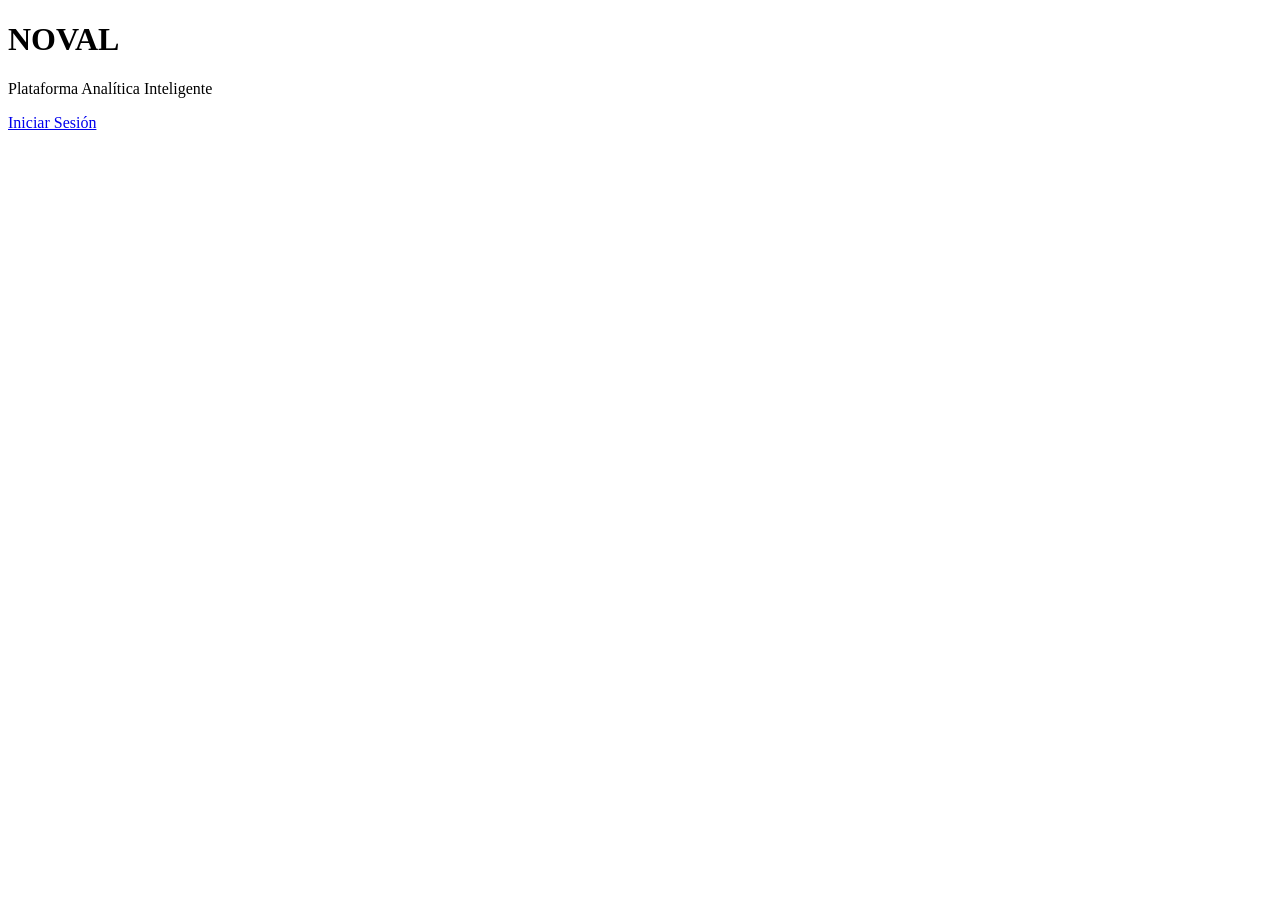
==== index.html @ 5f8e60bc "Add files via upload" ====
<!DOCTYPE html>
<html lang="es">
<head>
<meta charset="UTF-8">
<meta name="viewport" content="width=device-width, initial-scale=1.0">
<title>NOVAL</title>
<link rel="stylesheet" href="css/style.css">
</head>
<body>

<h1>NOVAL</h1>

<p>Plataforma Analítica Inteligente</p>

<a href="login.html">Iniciar Sesión</a>

</body>
</html>
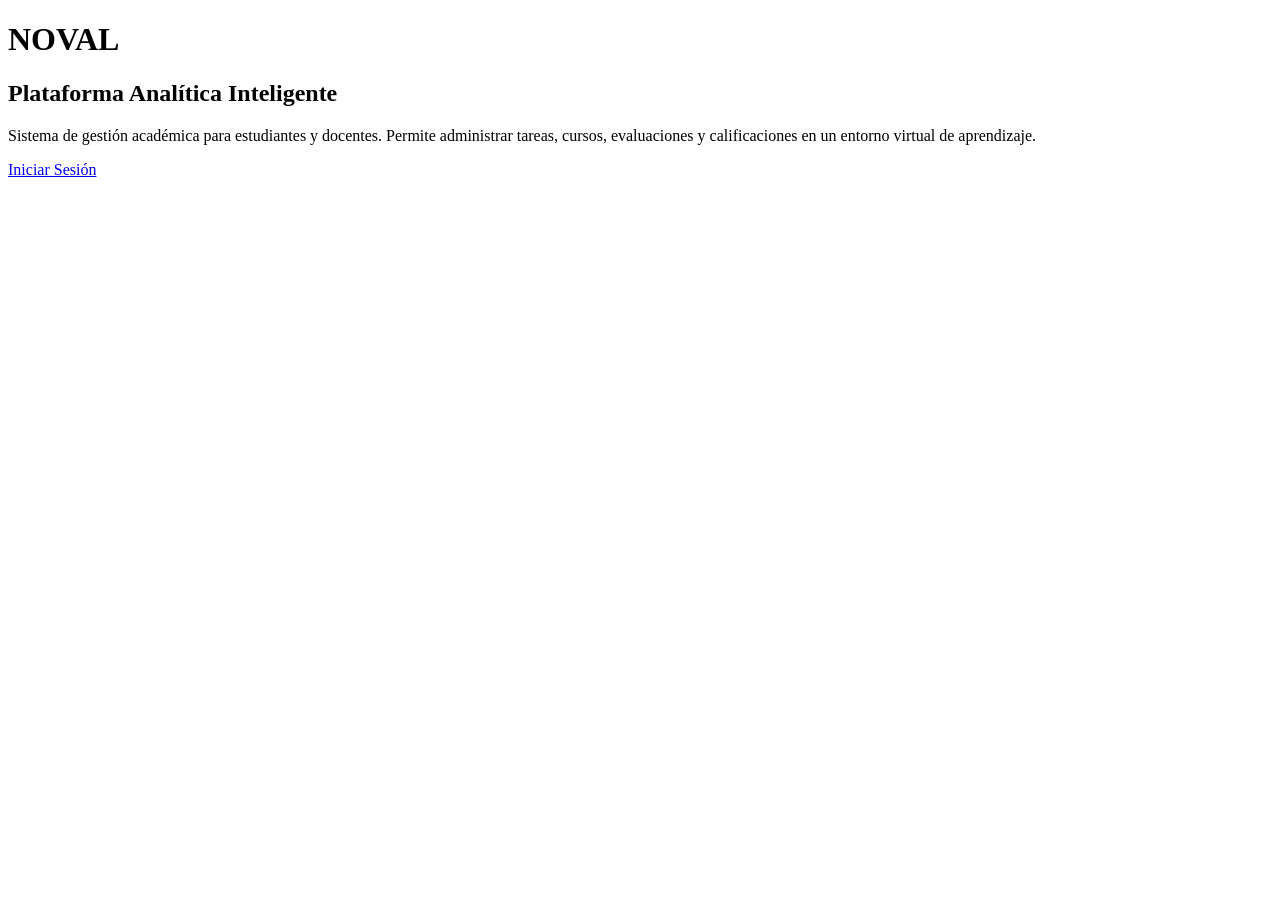
==== commit e01d490c: "Add files via upload" ====
--- a/index.html
+++ b/index.html
@@ -8,11 +8,25 @@
 </head>
 <body>
 
-<h1>NOVAL</h1>
+<div class="container">
 
-<p>Plataforma Analítica Inteligente</p>
+    <div class="navbar">
+        <h1>NOVAL</h1>
+    </div>
 
-<a href="login.html">Iniciar Sesión</a>
+    <div class="card">
+        <h2>Plataforma Analítica Inteligente</h2>
+
+        <p>
+            Sistema de gestión académica para estudiantes y docentes.
+            Permite administrar tareas, cursos, evaluaciones y
+            calificaciones en un entorno virtual de aprendizaje.
+        </p>
+
+        <a href="login.html">Iniciar Sesión</a>
+    </div>
+
+</div>
 
 </body>
 </html>
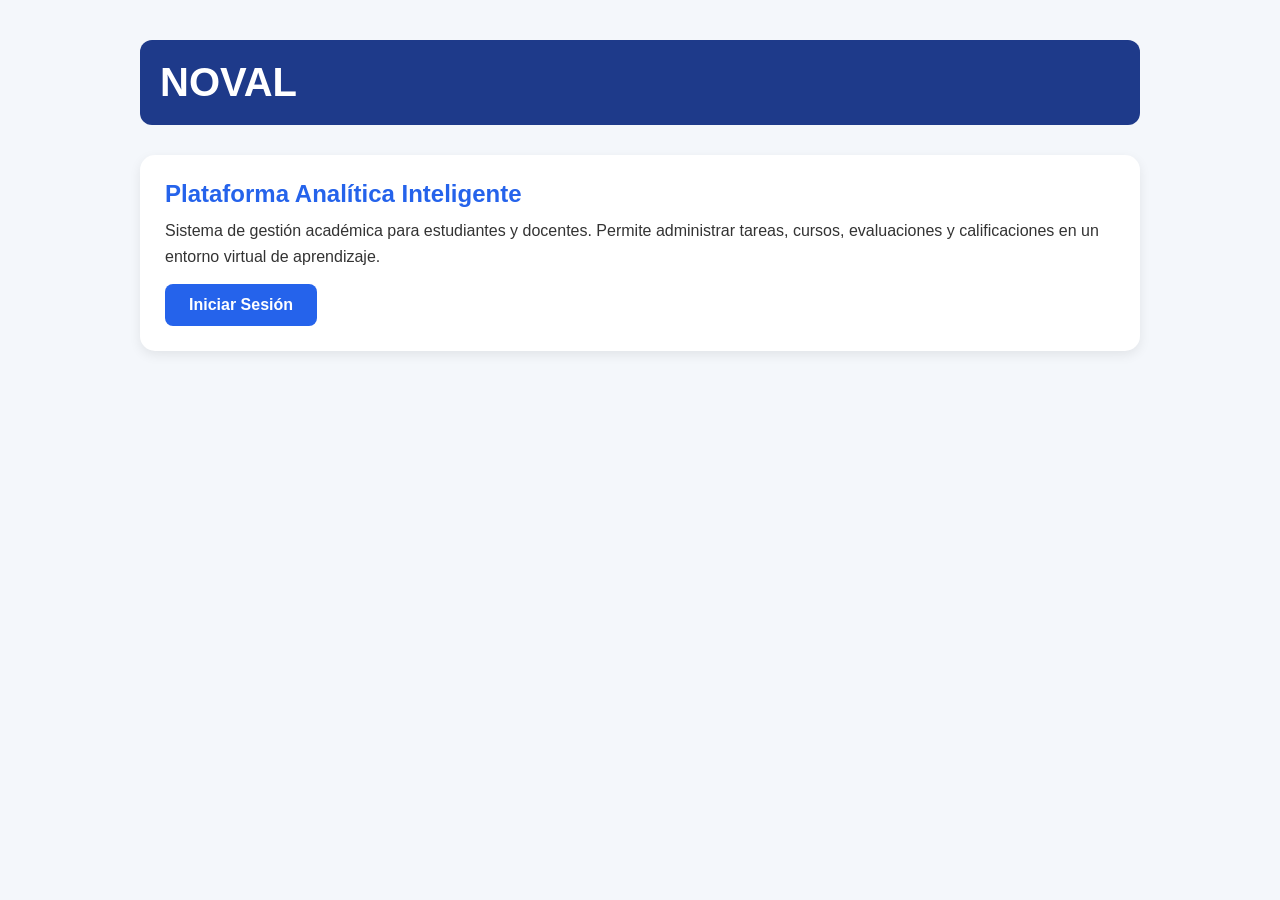
==== commit 18634c95: "Update index.html" ====
--- a/index.html
+++ b/index.html
@@ -4,7 +4,7 @@
 <meta charset="UTF-8">
 <meta name="viewport" content="width=device-width, initial-scale=1.0">
 <title>NOVAL</title>
-<link rel="stylesheet" href="css/style.css">
+<link rel="stylesheet" href="style.css">
 </head>
 <body>
 
@@ -29,4 +29,4 @@
 </div>
 
 </body>
-</html>+</html>
--- a/style.css
+++ b/style.css
@@ -0,0 +1,177 @@
+/* Reset */
+*{
+    margin:0;
+    padding:0;
+    box-sizing:border-box;
+}
+
+body{
+    font-family: 'Segoe UI', Tahoma, Geneva, Verdana, sans-serif;
+    background:#f4f7fb;
+    color:#333;
+    min-height:100vh;
+    padding:40px;
+}
+
+/* Contenedor principal */
+.container{
+    max-width:1000px;
+    margin:auto;
+}
+
+/* Títulos */
+h1{
+    color:#1e3a8a;
+    margin-bottom:15px;
+    font-size:2.5rem;
+}
+
+h2{
+    color:#2563eb;
+    margin-bottom:10px;
+}
+
+h3{
+    color:#475569;
+    margin-bottom:10px;
+}
+
+p{
+    margin-bottom:15px;
+    line-height:1.6;
+}
+
+/* Tarjetas */
+.card{
+    background:white;
+    border-radius:15px;
+    padding:25px;
+    margin:20px 0;
+    box-shadow:0 4px 12px rgba(0,0,0,0.08);
+}
+
+/* Botones */
+a,
+button{
+    display:inline-block;
+    background:#2563eb;
+    color:white;
+    text-decoration:none;
+    border:none;
+    padding:12px 24px;
+    border-radius:8px;
+    cursor:pointer;
+    transition:.3s;
+    font-weight:600;
+}
+
+a:hover,
+button:hover{
+    background:#1d4ed8;
+    transform:translateY(-2px);
+}
+
+/* Formularios */
+input,
+select,
+textarea{
+    width:100%;
+    padding:12px;
+    margin:8px 0 15px;
+    border:1px solid #cbd5e1;
+    border-radius:8px;
+    font-size:15px;
+}
+
+input:focus,
+select:focus,
+textarea:focus{
+    outline:none;
+    border-color:#2563eb;
+}
+
+/* Dashboard */
+.dashboard{
+    display:grid;
+    grid-template-columns:repeat(auto-fit,minmax(220px,1fr));
+    gap:20px;
+    margin-top:20px;
+}
+
+.stat-card{
+    background:white;
+    padding:20px;
+    border-radius:15px;
+    text-align:center;
+    box-shadow:0 4px 12px rgba(0,0,0,.08);
+}
+
+.stat-card h2{
+    color:#2563eb;
+    font-size:2rem;
+}
+
+/* Tabla */
+table{
+    width:100%;
+    border-collapse:collapse;
+    background:white;
+    margin-top:20px;
+    border-radius:15px;
+    overflow:hidden;
+    box-shadow:0 4px 12px rgba(0,0,0,.08);
+}
+
+th{
+    background:#2563eb;
+    color:white;
+    padding:15px;
+}
+
+td{
+    padding:15px;
+    text-align:center;
+    border-bottom:1px solid #e5e7eb;
+}
+
+tr:hover{
+    background:#f8fafc;
+}
+
+/* Barra superior */
+.navbar{
+    background:#1e3a8a;
+    color:white;
+    padding:20px;
+    border-radius:12px;
+    margin-bottom:30px;
+}
+
+.navbar h1{
+    color:white;
+    margin:0;
+}
+
+/* Footer */
+.footer{
+    text-align:center;
+    margin-top:40px;
+    color:#64748b;
+}
+
+/* Responsive */
+@media(max-width:768px){
+
+    body{
+        padding:20px;
+    }
+
+    h1{
+        font-size:2rem;
+    }
+
+    .dashboard{
+        grid-template-columns:1fr;
+    }
+
+}
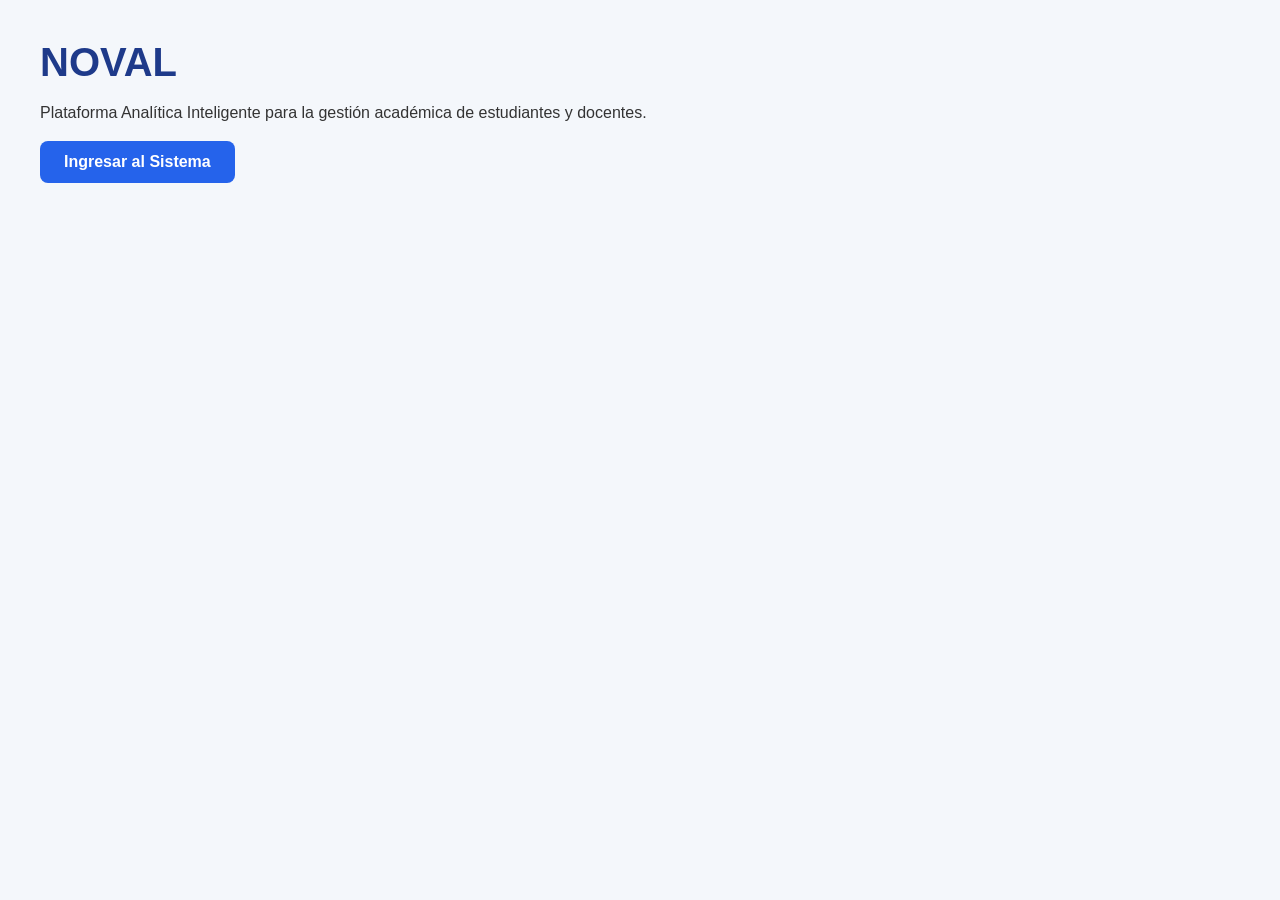
==== commit 012d1069: "Update index.html" ====
--- a/index.html
+++ b/index.html
@@ -8,23 +8,21 @@
 </head>
 <body>
 
-<div class="container">
+<div class="hero">
 
-    <div class="navbar">
-        <h1>NOVAL</h1>
-    </div>
+<div class="hero-content">
 
-    <div class="card">
-        <h2>Plataforma Analítica Inteligente</h2>
+<h1>NOVAL</h1>
 
-        <p>
-            Sistema de gestión académica para estudiantes y docentes.
-            Permite administrar tareas, cursos, evaluaciones y
-            calificaciones en un entorno virtual de aprendizaje.
-        </p>
+<p>
+Plataforma Analítica Inteligente para la gestión académica de estudiantes y docentes.
+</p>
 
-        <a href="login.html">Iniciar Sesión</a>
-    </div>
+<a href="login.html" class="btn">
+Ingresar al Sistema
+</a>
+
+</div>
 
 </div>
 
--- a/style.css
+++ b/style.css
@@ -173,5 +173,70 @@
     .dashboard{
         grid-template-columns:1fr;
     }
-
-}+/* SIDEBAR */
+
+.sidebar{
+    position:fixed;
+    left:0;
+    top:0;
+    width:250px;
+    height:100vh;
+    background:#0f172a;
+    padding:30px;
+}
+
+.sidebar h2{
+    color:white;
+    margin-bottom:30px;
+}
+
+.sidebar a{
+    display:block;
+    margin-bottom:15px;
+    background:none;
+    padding:12px;
+    border-radius:8px;
+    color:white;
+}
+
+.sidebar a:hover{
+    background:#2563eb;
+}
+
+/* CONTENIDO */
+
+.main{
+    margin-left:270px;
+    width:100%;
+}
+
+.topbar{
+    background:rgba(255,255,255,.08);
+    padding:20px;
+    border-radius:15px;
+    margin-bottom:25px;
+}
+
+.topbar h1{
+    color:white;
+}
+
+.dashboard{
+    display:grid;
+    grid-template-columns:repeat(3,1fr);
+    gap:20px;
+    margin-bottom:25px;
+}
+
+.stat-card{
+    background:rgba(255,255,255,.08);
+    padding:30px;
+    border-radius:15px;
+    text-align:center;
+}
+
+.stat-card h2{
+    font-size:3rem;
+    color:#60a5fa;
+}
+}
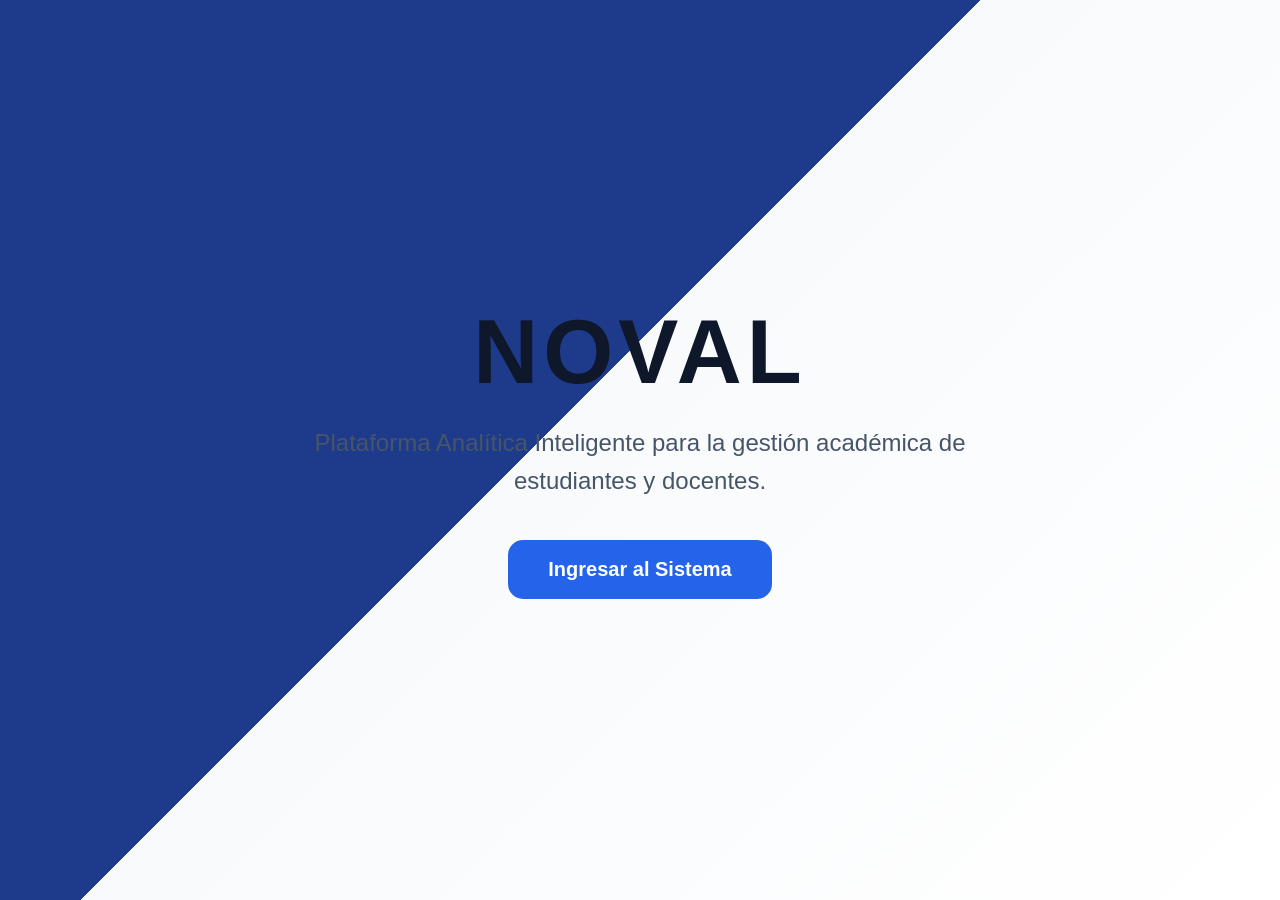
==== commit e6f8f0c2: "Update index.html" ====
--- a/index.html
+++ b/index.html
@@ -6,23 +6,25 @@
 <title>NOVAL</title>
 <link rel="stylesheet" href="style.css">
 </head>
+
 <body>
 
 <div class="hero">
 
-<div class="hero-content">
+    <div class="hero-content">
 
-<h1>NOVAL</h1>
+        <h1>NOVAL</h1>
 
-<p>
-Plataforma Analítica Inteligente para la gestión académica de estudiantes y docentes.
-</p>
+        <p>
+            Plataforma Analítica Inteligente para la gestión académica
+            de estudiantes y docentes.
+        </p>
 
-<a href="login.html" class="btn">
-Ingresar al Sistema
-</a>
+        <a href="login.html" class="btn">
+            Ingresar al Sistema
+        </a>
 
-</div>
+    </div>
 
 </div>
 
--- a/style.css
+++ b/style.css
@@ -1,242 +1,197 @@
-/* Reset */
+/* =========================
+   RESET
+========================= */
+
 *{
     margin:0;
     padding:0;
     box-sizing:border-box;
 }
 
+/* =========================
+   BODY
+========================= */
+
 body{
-    font-family: 'Segoe UI', Tahoma, Geneva, Verdana, sans-serif;
-    background:#f4f7fb;
-    color:#333;
+    font-family:'Segoe UI',sans-serif;
     min-height:100vh;
+    background:linear-gradient(
+        135deg,
+        #1e3a8a 0%,
+        #1e3a8a 45%,
+        #f8fafc 45%,
+        #ffffff 100%
+    );
+}
+
+/* =========================
+   PORTADA
+========================= */
+
+.hero{
+    min-height:100vh;
+    display:flex;
+    justify-content:center;
+    align-items:center;
+    text-align:center;
+}
+
+.hero-content{
+    max-width:800px;
     padding:40px;
 }
 
-/* Contenedor principal */
-.container{
-    max-width:1000px;
-    margin:auto;
+.hero h1{
+    font-size:90px;
+    color:#0f172a;
+    font-weight:800;
+    letter-spacing:5px;
+    margin-bottom:20px;
 }
 
-/* Títulos */
-h1{
-    color:#1e3a8a;
-    margin-bottom:15px;
-    font-size:2.5rem;
-}
-
-h2{
-    color:#2563eb;
-    margin-bottom:10px;
-}
-
-h3{
+.hero p{
+    font-size:24px;
     color:#475569;
-    margin-bottom:10px;
-}
-
-p{
-    margin-bottom:15px;
+    margin-bottom:40px;
     line-height:1.6;
 }
 
-/* Tarjetas */
-.card{
-    background:white;
-    border-radius:15px;
-    padding:25px;
-    margin:20px 0;
-    box-shadow:0 4px 12px rgba(0,0,0,0.08);
-}
+/* =========================
+   BOTON
+========================= */
 
-/* Botones */
-a,
-button{
+.btn{
     display:inline-block;
     background:#2563eb;
     color:white;
     text-decoration:none;
-    border:none;
-    padding:12px 24px;
-    border-radius:8px;
-    cursor:pointer;
+    padding:18px 40px;
+    border-radius:15px;
+    font-size:20px;
+    font-weight:600;
     transition:.3s;
-    font-weight:600;
 }
 
-a:hover,
-button:hover{
+.btn:hover{
     background:#1d4ed8;
-    transform:translateY(-2px);
+    transform:translateY(-4px);
+    box-shadow:0 10px 25px rgba(37,99,235,.3);
 }
 
-/* Formularios */
-input,
-select,
-textarea{
-    width:100%;
-    padding:12px;
-    margin:8px 0 15px;
-    border:1px solid #cbd5e1;
-    border-radius:8px;
-    font-size:15px;
+/* =========================
+   LOGIN Y TARJETAS
+========================= */
+
+.card{
+    background:white;
+    border-radius:20px;
+    padding:30px;
+    box-shadow:0 10px 30px rgba(0,0,0,.08);
 }
 
-input:focus,
-select:focus,
-textarea:focus{
-    outline:none;
-    border-color:#2563eb;
+.container{
+    max-width:1200px;
+    margin:auto;
+    padding:30px;
 }
 
-/* Dashboard */
-.dashboard{
-    display:grid;
-    grid-template-columns:repeat(auto-fit,minmax(220px,1fr));
-    gap:20px;
-    margin-top:20px;
-}
-
-.stat-card{
-    background:white;
-    padding:20px;
-    border-radius:15px;
-    text-align:center;
-    box-shadow:0 4px 12px rgba(0,0,0,.08);
-}
-
-.stat-card h2{
-    color:#2563eb;
-    font-size:2rem;
-}
-
-/* Tabla */
-table{
-    width:100%;
-    border-collapse:collapse;
-    background:white;
-    margin-top:20px;
-    border-radius:15px;
-    overflow:hidden;
-    box-shadow:0 4px 12px rgba(0,0,0,.08);
-}
-
-th{
-    background:#2563eb;
-    color:white;
-    padding:15px;
-}
-
-td{
-    padding:15px;
-    text-align:center;
-    border-bottom:1px solid #e5e7eb;
-}
-
-tr:hover{
-    background:#f8fafc;
-}
-
-/* Barra superior */
 .navbar{
     background:#1e3a8a;
     color:white;
     padding:20px;
-    border-radius:12px;
+    border-radius:15px;
     margin-bottom:30px;
 }
 
 .navbar h1{
     color:white;
-    margin:0;
 }
 
-/* Footer */
-.footer{
+/* =========================
+   DASHBOARD
+========================= */
+
+.dashboard{
+    display:grid;
+    grid-template-columns:repeat(auto-fit,minmax(250px,1fr));
+    gap:20px;
+}
+
+.stat-card{
+    background:white;
+    border-radius:20px;
+    padding:25px;
     text-align:center;
-    margin-top:40px;
+    box-shadow:0 5px 20px rgba(0,0,0,.08);
+}
+
+.stat-card h2{
+    color:#2563eb;
+    font-size:40px;
+}
+
+.stat-card p{
     color:#64748b;
 }
 
-/* Responsive */
-@media(max-width:768px){
+/* =========================
+   CURSOS
+========================= */
 
-    body{
-        padding:20px;
-    }
-
-    h1{
-        font-size:2rem;
-    }
-
-    .dashboard{
-        grid-template-columns:1fr;
-    }
-/* SIDEBAR */
-
-.sidebar{
-    position:fixed;
-    left:0;
-    top:0;
-    width:250px;
-    height:100vh;
-    background:#0f172a;
-    padding:30px;
+.course-grid{
+    display:grid;
+    grid-template-columns:repeat(auto-fit,minmax(280px,1fr));
+    gap:25px;
 }
 
-.sidebar h2{
-    color:white;
-    margin-bottom:30px;
+.course-card{
+    background:white;
+    border-radius:20px;
+    overflow:hidden;
+    box-shadow:0 5px 20px rgba(0,0,0,.08);
 }
 
-.sidebar a{
-    display:block;
-    margin-bottom:15px;
-    background:none;
-    padding:12px;
-    border-radius:8px;
-    color:white;
+.course-banner{
+    height:120px;
+    background:linear-gradient(
+        135deg,
+        #2563eb,
+        #1e40af
+    );
 }
 
-.sidebar a:hover{
-    background:#2563eb;
+.course-content{
+    padding:20px;
 }
 
-/* CONTENIDO */
-
-.main{
-    margin-left:270px;
-    width:100%;
+.course-content h3{
+    color:#0f172a;
+    margin-bottom:10px;
 }
 
-.topbar{
-    background:rgba(255,255,255,.08);
-    padding:20px;
-    border-radius:15px;
-    margin-bottom:25px;
+.course-content p{
+    color:#64748b;
 }
 
-.topbar h1{
-    color:white;
+/* =========================
+   NOTIFICACIONES
+========================= */
+
+.notification{
+    background:#eff6ff;
+    border-left:5px solid #2563eb;
+    padding:15px;
+    margin-top:15px;
+    border-radius:10px;
 }
 
-.dashboard{
-    display:grid;
-    grid-template-columns:repeat(3,1fr);
-    gap:20px;
-    margin-bottom:25px;
+/* =========================
+   CALENDARIO
+========================= */
+
+.calendar-card{
+    background:#f8fafc;
+    padding:15px;
+    border-radius:10px;
+    margin-top:10px;
 }
-
-.stat-card{
-    background:rgba(255,255,255,.08);
-    padding:30px;
-    border-radius:15px;
-    text-align:center;
-}
-
-.stat-card h2{
-    font-size:3rem;
-    color:#60a5fa;
-}
-}
